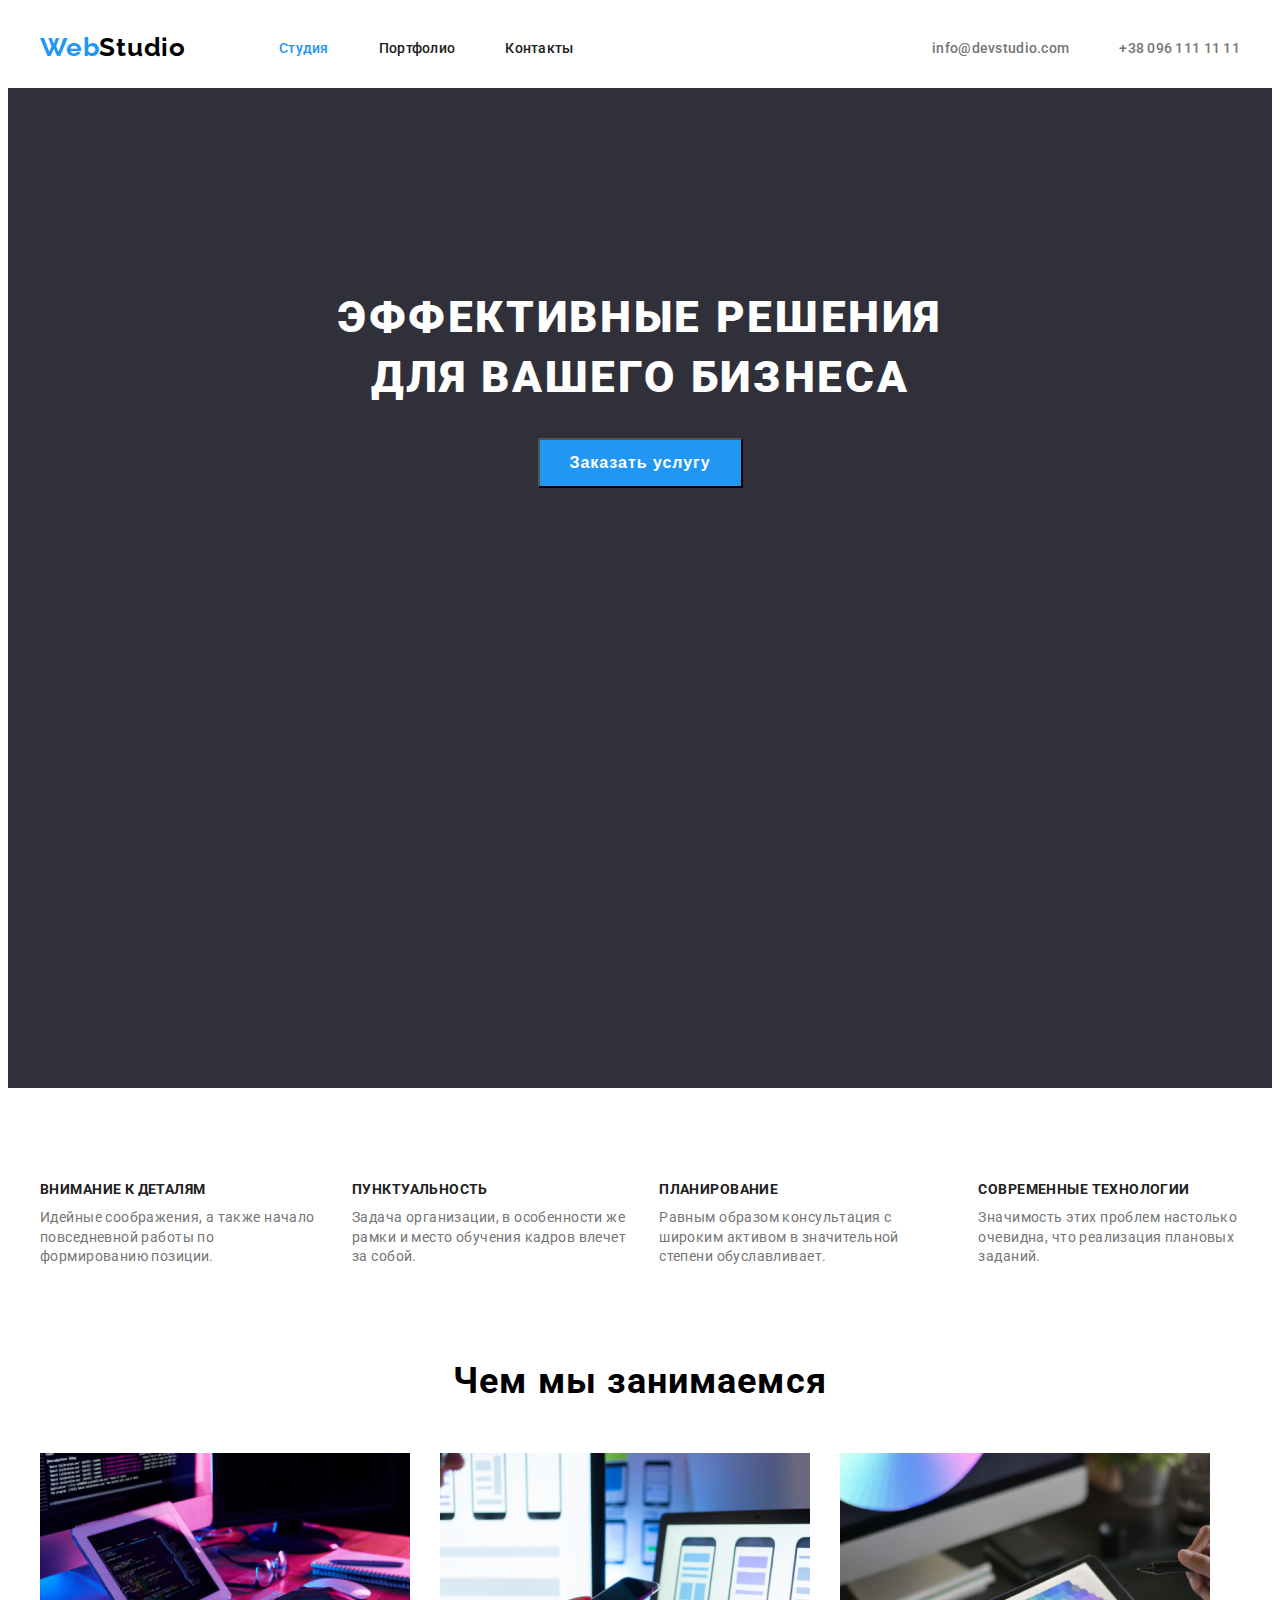
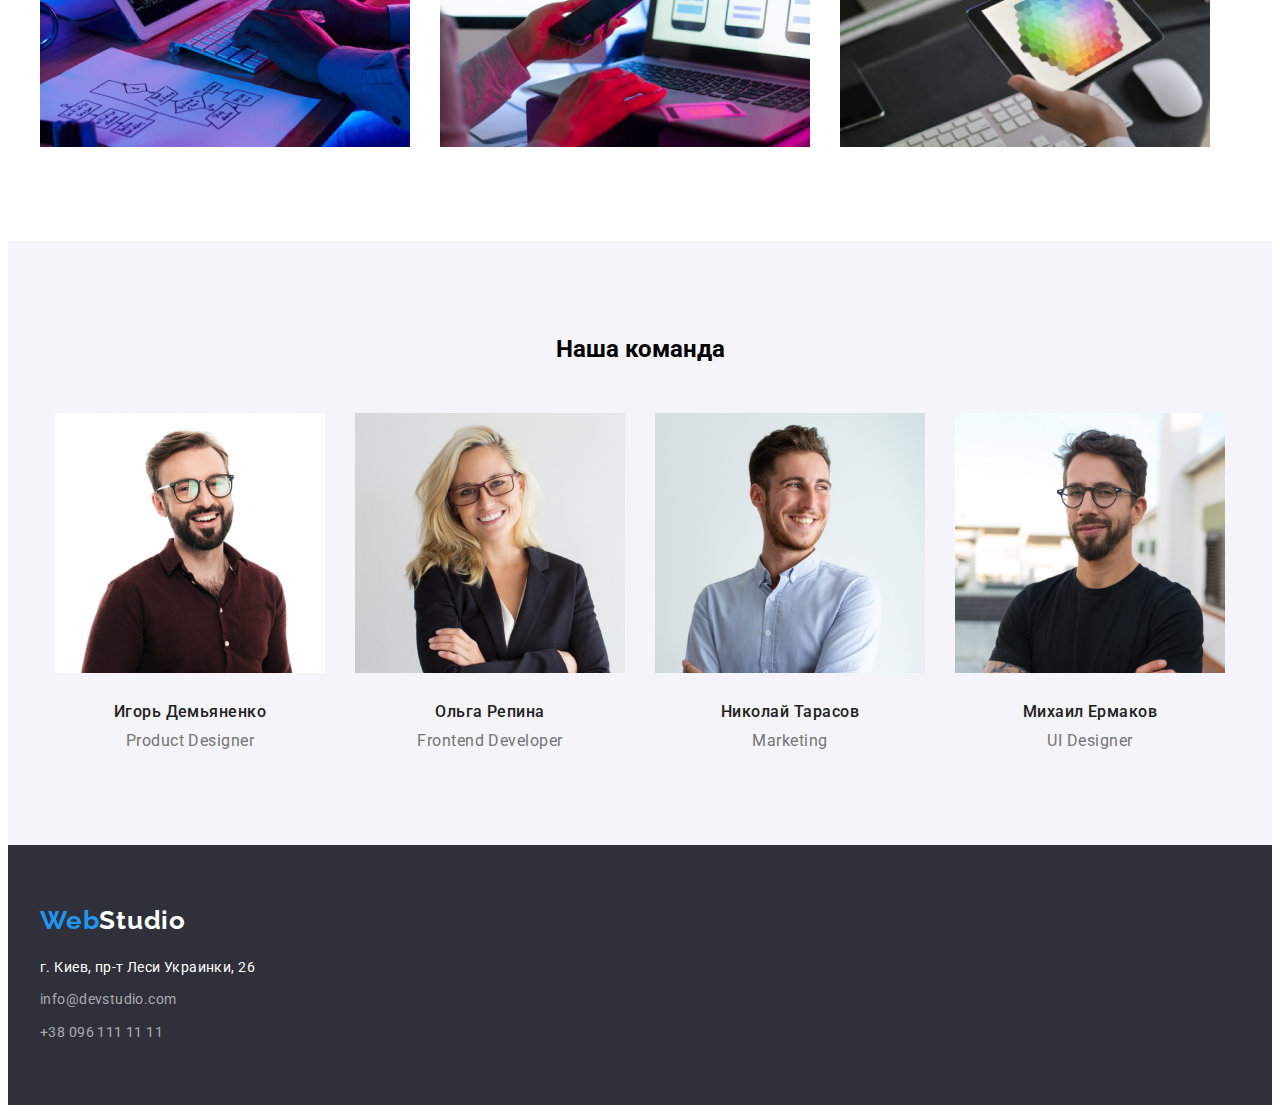
==== index.html @ 22041979 "DZ3" ====
<!DOCTYPE html>
<html lang="ru">
  <head>
    <meta charset="UTF-8" />
    <meta http-equiv="X-UA-Compatible" content="IE=edge" />
    <meta name="viewport" content="width=device-width, initial-scale=1.0" />
    <title>Document</title>
    <link rel="preconnect" href="https://fonts.googleapis.com" />
    <link rel="preconnect" href="https://fonts.gstatic.com" crossorigin />
    <link
      href="https://fonts.googleapis.com/css2?family=Raleway:wght@700&family=Roboto:wght@400;500;700;900&display=swap"
      rel="stylesheet"
    />
    <link
      rel="stylesheet"
      href="https://cdnjs.cloudflare.com/ajax/libs/modern-normalize/1.1.0/modern-normalize.min.css"
      integrity="sha512-wpPYUAdjBVSE4KJnH1VR1HeZfpl1ub8YT/NKx4PuQ5NmX2tKuGu6U/JRp5y+Y8XG2tV+wKQpNHVUX03MfMFn9Q=="
      crossorigin="anonymous"
      referrerpolicy="no-referrer"
    />
    <link rel="stylesheet" href="./css/styles.css" />
  </head>
  <body>
    <header class="header">
      <div class="container header-container">
        <nav class="header-nav">
          <a class="logo" href="./index.html" lang="en"><span class="web">Web</span>Studio</a>
          <ul class="menu-list list">
            <li class="menu-item">
              <a class="menu-link link current" href="./index.html">Студия</a>
            </li>
            <li class="menu-item">
              <a class="menu-link link" href="./portfolio.html">Портфолио</a>
            </li>
            <li class="menu-item"><a class="menu-link link" href="">Контакты</a></li>
          </ul>
        </nav>
        <div class="header-contacts">
          <ul class="contacts-list list">
            <li class="contacts-item">
              <a class="contacts-link-dark link" href="mail:info@devstudio.com">
                info@devstudio.com</a
              >
            </li>
            <li class="contacts-item">
              <a class="contacts-link-dark link" href="tel:+380961111111"> +38 096 111 11 11</a>
            </li>
          </ul>
        </div>
      </div>
    </header>
    <main>
      <section class="hero">
        <div class="container">
<h1 class="hero-title">Эффективные решения для вашего бизнеса</h1>
        <button class="header-btn" type="button">Заказать услугу</button>
      </section>
      <section class="section">
        <!-- <h2></h2> -->
        <div class="container">
          <ul class="section-list list">
            <li class="section-item">
              <h3 class="section-title">Внимание к деталям</h3>
              <p class="after-title">
                Идейные соображения, а также начало повседневной работы по формированию позиции.
              </p>
            </li>
            <li class="section-item">
              <h3 class="section-title">Пунктуальность</h3>
              <p class="after-title">
                Задача организации, в особенности же рамки и место обучения кадров влечет за собой.
              </p>
            </li>
            <li class="section-item">
              <h3 class="section-title">Планирование</h3>
              <p class="after-title">
                Равным образом консультация с широким активом в значительной степени обуславливает.
              </p>
            </li>
            <li class="section-item">
              <h3 class="section-title">Современные технологии</h3>
              <p class="after-title">
                Значимость этих проблем настолько очевидна, что реализация плановых заданий.
              </p>
            </li>
          </ul>
        </div>
      </section>
      <section class="section direction">
        <div class="container">
 <h2 class="pre-title">Чем мы занимаемся</h2>
        <ul class="directions list">
          <li class="directions-item">
            <img src="./images/img1.jpg" alt="website_creation" width="370"/>
          </li>
          <li class="directions-item">
            <img src="./images/img2.jpg" alt="application creation" width="370"/>
          </li class="directions-item">
          <li><img src="./images/img3.jpg" alt="design" width="370"/></li>
        </ul>
      </section>
        </div>
       
      <section class="section comand">
        <div class="container">
        <h2 class="comand-pre-title">Наша команда</h2>
        <ul class="comand-list list">
          <li class="comand-item">
            <img src="./images/team1.jpg" alt="Igor" width="270" />
            <h3 class="comand-title">Игорь Демьяненко</h3>
            <p class="comand-text">Product Designer</p>
          </li>
          <li class="comand-item">
            <img src="./images/team2.jpg" alt="Olgs" width="270" />
            <h3 class="comand-title">Ольга Репина</h3>
            <p class="comand-text">Frontend Developer</p>
          </li>
          <li class="comand-item">
            <img src="./images/team3.jpg" alt="Nikolai" width="270" />
            <h3 class="comand-title">Николай Тарасов</h3>
            <p class="comand-text">Marketing</p>
          </li>
          <li class="comand-item"> 
            <img src="./images/team4.jpg" alt="Mihail" width="270" />
            <h3 class="comand-title">Михаил Ермаков</h3>
            <p class="comand-text">UI Designer</p>
          </li>
        </ul>
        </div>
      </section>
        </div>
        
    </main>
    <footer class="contacts-bot">
      <div class="container">
<a class="logo-bottom" href="./index.html" lang="en"><span class="web">Web</span>Studio</a>
      <address>
        <ul class="contacts-list-bot list">
          <li>
            <a class="contacts-link-light link" href="https://goo.gl/maps/QXSwQN5gtXJ56YAf7"
              >г. Киев, пр-т Леси Украинки, 26</a
            >
          </li>
          <li>
            <a class="contacts-link-grey link" href="mail:info@devstudio.com">
              info@devstudio.com</a
            >
          </li>
          <li>
            <a class="contacts-link-grey link" href="tel:+380961111111"> +38 096 111 11 11</a>
          </li>
        </ul>
      </address>
      </div>
    </footer>
  </body>
</html>
---- css/styles.css ----
:root {
  --primary-title-color: #ffffff;
  --secondary-title-color: #212121;
  --third-tite-color: #757575;
  --primary-text-color: #212121;
  --second-text-color: #757575;
  --accent-color: #2196f3;
}

p,
h1,
h2,
h3,
h4,
h5,
h6 {
  margin: 0;
}

ul {
  margin: 0;
  padding: 0;
}

img {
  display: block;
  min-width: 100%;
}

body {
  font-family: 'Roboto', sans-serif;
}

.container {
  width: 1200px;
  padding-left: 15px;
  padding-right: 15px;
  margin: 0 auto;
}

.logo {
  font-family: Raleway;
  font-weight: 700;
  font-size: 26px;
  line-height: 1.19;
  letter-spacing: 0.03em;
  text-decoration: none;
}
.web {
  color: #2196f3;
}
.logo {
  color: #000000;
}

.list {
  list-style: none;
}

.link {
  text-decoration: none;
}

.menu-list .link.current {
  color: var(--accent-color);
}
/* --------------header-------------- */
.menu-list {
  display: flex;
  align-items: center;
}

.header {
  padding-top: 24px;
  padding-bottom: 25px;
}

.menu-link {
  padding-top: 32px;
  padding-bottom: 32px;
}

.header-nav {
  display: flex;
  align-items: center;
}

.header-container {
  display: flex;
  align-items: center;
}

.contacts-list {
  display: flex;
}

.header-contacts {
  margin-left: auto;
}

.logo {
  margin-right: 93px;
}

.menu-item:not(:last-child) {
  margin-right: 50px;
}

.section-list {
  display: flex;
}

.section-item:not(:last-child) {
  margin-right: 30px;
}

.after-title {
  padding-top: 10px;
}

/* .section-item.section-list:not(:last-child) {
  margin-right: 30px;
  width: calc(100% / 4 - 30px);
} */

.contacts-item:not(:last-child) {
  margin-right: 50px;
}

.menu-link {
  font-weight: 500;
  font-size: 14px;
  line-height: 1.14;
  letter-spacing: 0.02em;
  color: var(--primary-text-color);
  cursor: pointer;
}

.contacts-link-dark {
  font-weight: 500;
  font-size: 14px;
  line-height: 1.14;
  letter-spacing: 0.02em;
  color: var(--third-tite-color);
}

.menu-link:hover,
.menu-link:focus {
  color: var(--accent-color);
}

.contacts-link-dark:hover,
.contacts-link-dark:focus {
  color: var(--accent-color);
}

.header-btn {
  display: block;
  margin: 0 auto;
  font-weight: 700;
  font-size: 16px;
  line-height: 1, 87;
  letter-spacing: 0.06em;
  color: var(--primary-title-color);
  background-color: var(--accent-color);
  cursor: pointer;
  width: 205px;
  height: 50px;
  padding: 10px 30px;
  text-align: center;
  margin-top: 30px;
}

.header-btn {
  display: flex;
  justify-content: center;
  align-items: center;
}

.header-btn:focus,
.header-btn:hover {
  color: var(--primary-title-color);
}

.hero-title {
  font-weight: 900;
  font-size: 44px;
  line-height: 1.36;
  letter-spacing: 0.06em;
  text-transform: uppercase;
  color: var(--primary-title-color);
  text-align: center;
}

.header-container {
  width: 1200px;
  background-color: var(--primary-title-color);
}

.hero {
  padding: 200px 0;
  height: 600px;
  background-color: #2f303a;
}

.hero-title {
  width: 696px;
  font-size: 44px;
  margin: 0 auto;
}

.sectoin-list {
  list-style: none;
  display: flex;
}

.section {
  padding: 94px 0;
}

.direction {
  padding-top: 0;
}

.section-title {
  font-weight: 700;
  font-size: 14px;
  line-height: 1.14;
  letter-spacing: 0.03em;
  text-transform: uppercase;

  color: var(--primary-text-color);
}

.after-title {
  font-size: 14px;
  line-height: 1.41;
  letter-spacing: 0.03em;
  color: var(--second-text-color);
}

.pre-title {
  font-weight: 700;
  font-size: 36px;
  line-height: 1.16;
  letter-spacing: 0.03em;
}

.comand-title {
  font-weight: 500;
  font-size: 16px;
  line-height: 1.18;
  letter-spacing: 0.03em;
  color: var(--primary-text-color);
}

.comand-text {
  font-size: 16px;
  line-height: 1.18;
  letter-spacing: 0.03em;
  color: var(--second-text-color);
}

.contacts {
  background-color: #2f303a;
}
.contacts-link-light {
  font-size: 14px;
  line-height: 1.71;
  letter-spacing: 0.03em;
  color: var(--primary-title-color);
}
.contacts-link-grey {
  font-size: 14px;
  line-height: 1.71;
  letter-spacing: 0.03em;
  color: rgba(255, 255, 255, 0.6);
}

/* Pottfolio*/
.filtr-button {
  font-weight: 500;
  font-size: 16px;
  line-height: 1.62;
  letter-spacing: 0.03em;
  color: var(--secondary-title-color);
  background-color: #f5f4fa;
  cursor: pointer;
  border-radius: 4px;
}

.filtr-button:hover,
.filtr-button:focus {
  background-color: var(--accent-color);
  color: #f5f4fa;
}

.filtr-list {
  display: flex;
  justify-content: center;
}

.filtr-button {
  display: flex;
}

.filtr-list:not(:last-child) {
  margin-right: 9ps;
}

.pre-title {
  text-align: center;
  margin-bottom: 50px;
}

.directions {
  display: flex;
}

.directions-item:not(:last-child) {
  margin-right: 30px;
  display: flex;
}

.Portfolio-title {
  font-weight: 700;
  font-size: 18px;
  line-height: 2;
  letter-spacing: 0.06em;
  color: var(--primary-text-color);
}
.Portfolio-text {
  font-size: 16px;
  line-height: 1.87;
  letter-spacing: 0.03em;
  color: var(--third-tite-color);
}

address {
  font-style: normal;
}

.logo-bottom {
  font-family: Raleway;
  font-weight: 700;
  font-size: 26px;
  line-height: 1.19;
  letter-spacing: 0.03em;
  text-decoration: none;
}
.web {
  color: #2196f3;
}
.logo-bottom {
  color: var(--primary-title-color);
}

.contacts-link-light:hover,
.contacts-link-light:focus {
  color: var(--accent-color);
}

.contacts-link-grey:hover,
.contacts-link-grey:focus {
  color: var(--accent-color);
}

.comand {
  background-color: #f5f4fa;
}

.comand-list {
  display: flex;
  justify-content: center;
}

.comand-item {
  text-align: center;
}

.comand-pre-title {
  text-align: center;
  margin-bottom: 50px;
}

.comand-item:not(:last-child) {
  margin-right: 30px;
}

.comand-title {
  margin-top: 30px;
}

.comand-text {
  margin-top: 10px;
}

.logo-bottom {
  margin-top: 60px;
  margin-bottom: 60px;
}

.contacts-bot {
  display: block;
  padding-top: 60px;
  padding-bottom: 60px;
  margin: 0 auto;
  background-color: #2f303a;
}

.contacts-link-light {
  display: block;
  margin-top: 20px;
}

.contacts-link-grey {
  display: block;
  margin-top: 9px;
}

.filtr-list {
  margin-bottom: 50px;
}

.filtr-item:not(:last-child) {
  margin-right: 8px;
}

.portfolio {
  display: flex;
  flex-wrap: wrap;
  width: 1200px;
  flex-basis: calc((100% - 60px) / 3);
  margin-right: 30px;
}

.porfolio-item {
  margin-right: 30px;
}

.porfolio-item:nth-child(3n) {
  margin-right: 30px;
  margin-bottom: 30px;
}

.porfolio-item:nth-last-child(-n + 3) {
  margin-bottom: 0;
}

.Portfolio-title {
  padding-top: 20px;
  padding-left: 20px;
}

.Portfolio-text {
  padding-left: 20px;
}
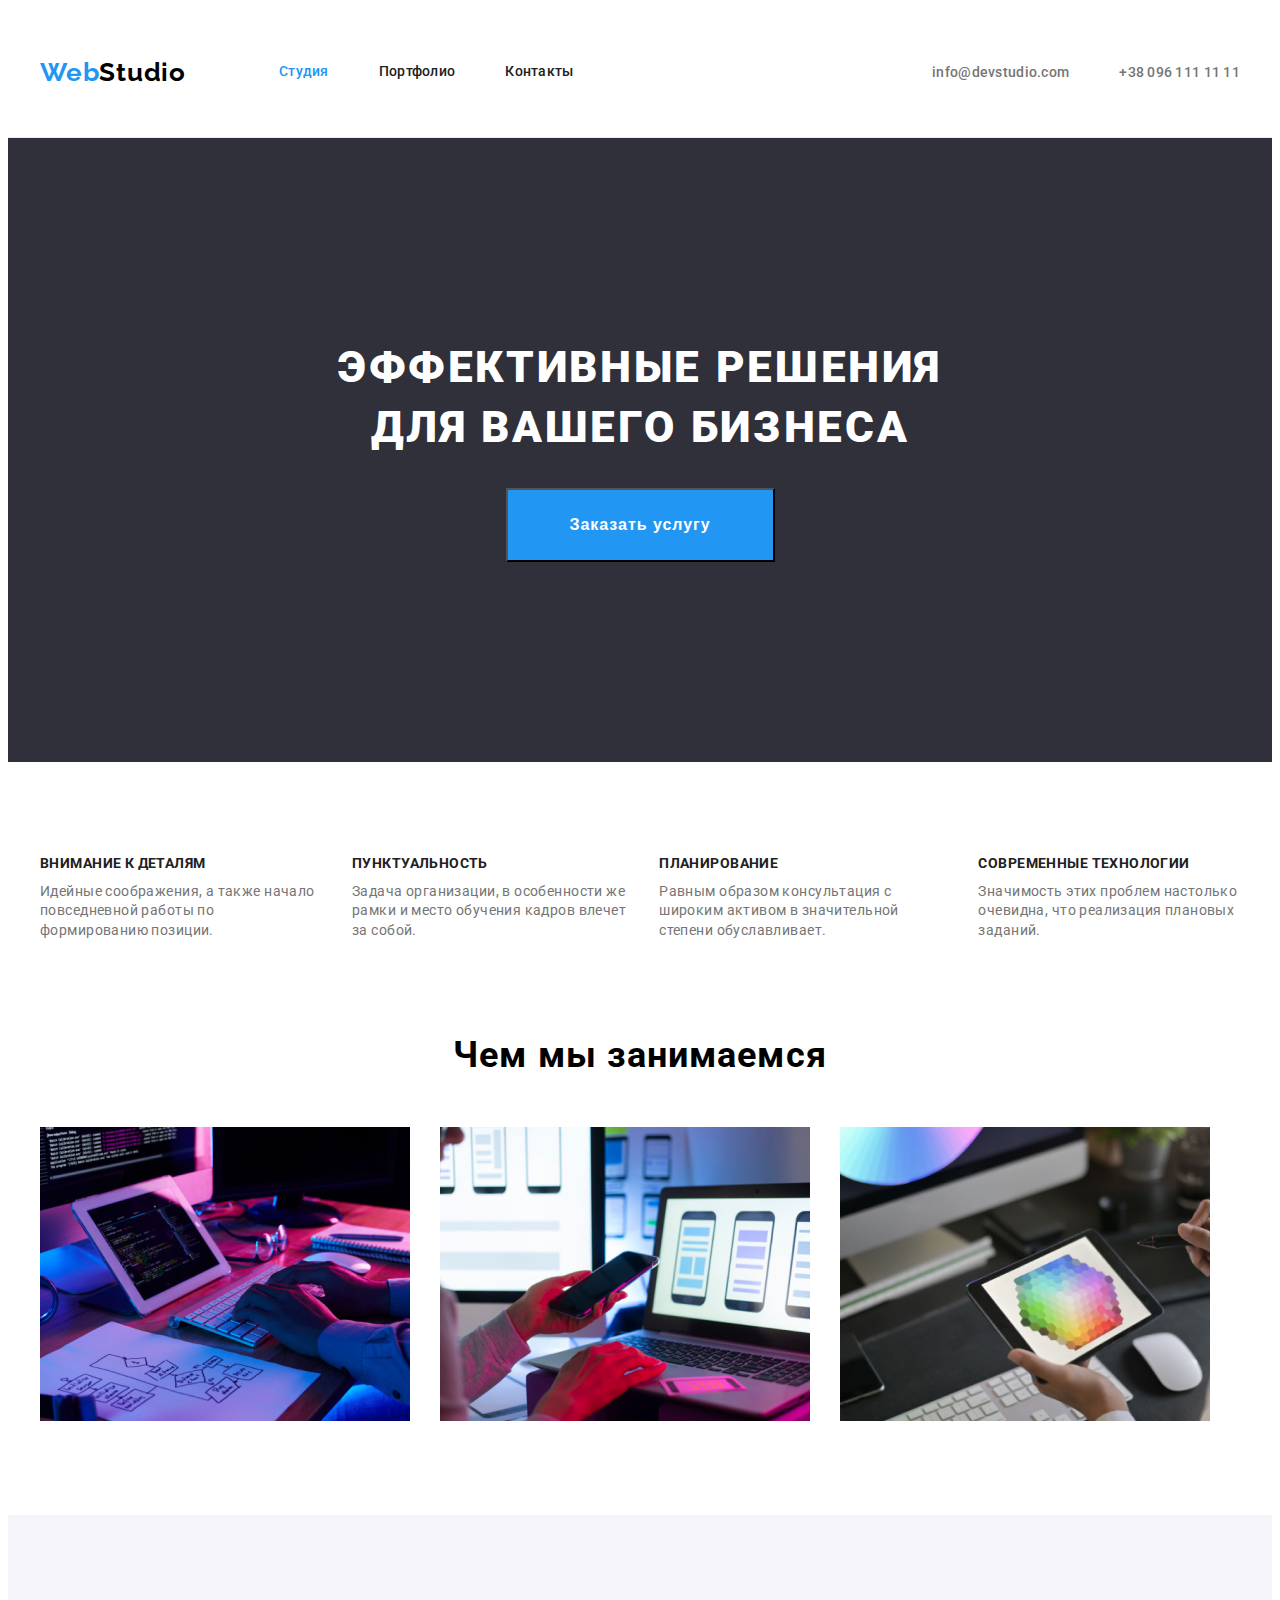
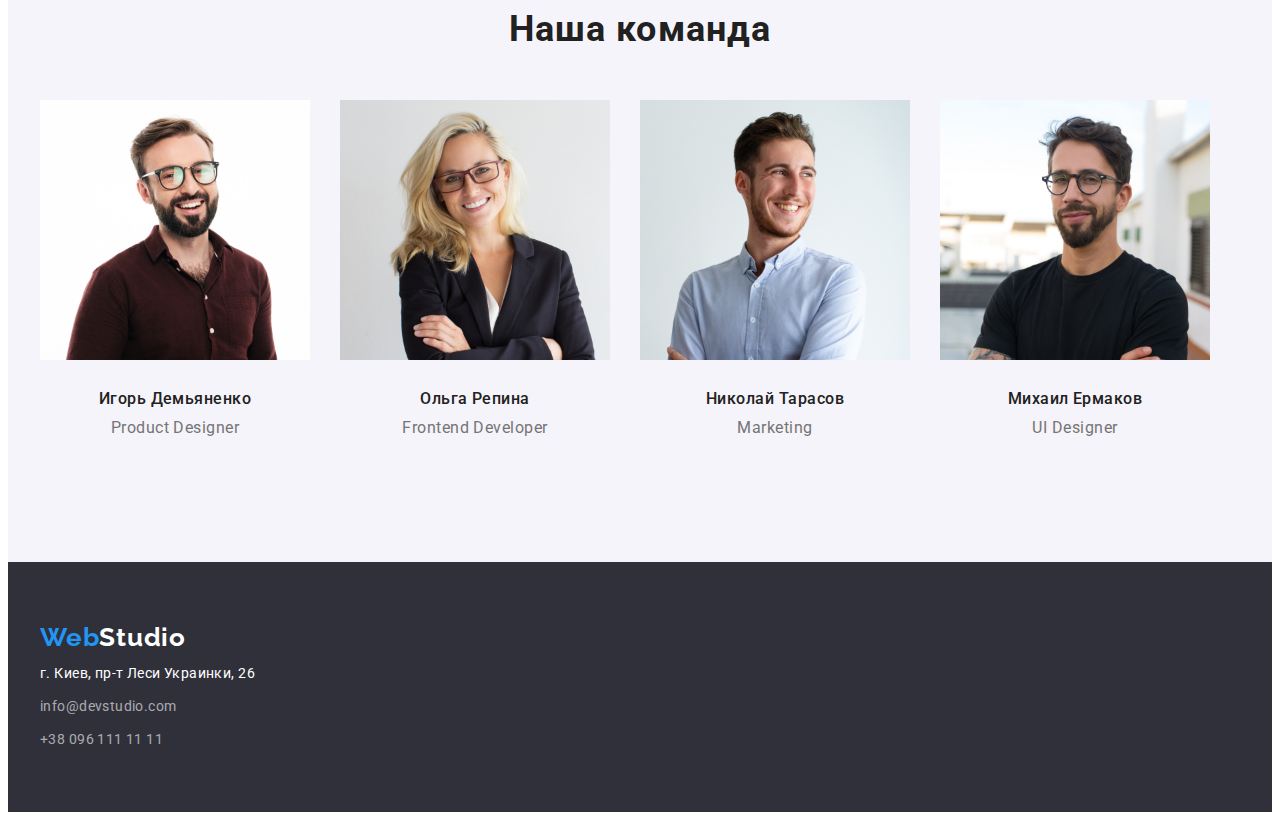
==== commit 3b3f2e5d: "DZ3 Pravki" ====
--- a/index.html
+++ b/index.html
@@ -27,26 +27,25 @@
           <a class="logo" href="./index.html" lang="en"><span class="web">Web</span>Studio</a>
           <ul class="menu-list list">
             <li class="menu-item">
-              <a class="menu-link link current" href="./index.html">Студия</a>
+              <a class="menu-link current" href="./index.html">Студия</a>
             </li>
             <li class="menu-item">
-              <a class="menu-link link" href="./portfolio.html">Портфолио</a>
+              <a class="menu-link" href="./portfolio.html">Портфолио</a>
             </li>
-            <li class="menu-item"><a class="menu-link link" href="">Контакты</a></li>
+            <li class="menu-item">
+              <a class="menu-link" href="">Контакты</a></li>
           </ul>
         </nav>
-        <div class="header-contacts">
           <ul class="contacts-list list">
             <li class="contacts-item">
-              <a class="contacts-link-dark link" href="mail:info@devstudio.com">
+              <a class="contacts-link-dark" href="mail:info@devstudio.com">
                 info@devstudio.com</a
               >
             </li>
             <li class="contacts-item">
-              <a class="contacts-link-dark link" href="tel:+380961111111"> +38 096 111 11 11</a>
+              <a class="contacts-link-dark" href="tel:+380961111111"> +38 096 111 11 11</a>
             </li>
           </ul>
-        </div>
       </div>
     </header>
     <main>
@@ -56,8 +55,8 @@
         <button class="header-btn" type="button">Заказать услугу</button>
       </section>
       <section class="section">
-        <!-- <h2></h2> -->
         <div class="container">
+          <h2 class="visually-hidden">Наши приемущества</h2>
           <ul class="section-list list">
             <li class="section-item">
               <h3 class="section-title">Внимание к деталям</h3>
@@ -88,42 +87,50 @@
       </section>
       <section class="section direction">
         <div class="container">
- <h2 class="pre-title">Чем мы занимаемся</h2>
+<h2 class="pre-title">Чем мы занимаемся</h2>
         <ul class="directions list">
           <li class="directions-item">
             <img src="./images/img1.jpg" alt="website_creation" width="370"/>
           </li>
           <li class="directions-item">
             <img src="./images/img2.jpg" alt="application creation" width="370"/>
-          </li class="directions-item">
-          <li><img src="./images/img3.jpg" alt="design" width="370"/></li>
+          </li>
+          <li class="directions-item"><img src="./images/img3.jpg" alt="design" width="370"/></li>
         </ul>
       </section>
         </div>
-       
       <section class="section comand">
         <div class="container">
         <h2 class="comand-pre-title">Наша команда</h2>
         <ul class="comand-list list">
+          
           <li class="comand-item">
             <img src="./images/team1.jpg" alt="Igor" width="270" />
-            <h3 class="comand-title">Игорь Демьяненко</h3>
+            <div class="comands">
+<h3 class="comand-title">Игорь Демьяненко</h3>
             <p class="comand-text">Product Designer</p>
+            </div>
           </li>
           <li class="comand-item">
             <img src="./images/team2.jpg" alt="Olgs" width="270" />
+             <div class="comands">
             <h3 class="comand-title">Ольга Репина</h3>
             <p class="comand-text">Frontend Developer</p>
+          </div>
           </li>
           <li class="comand-item">
             <img src="./images/team3.jpg" alt="Nikolai" width="270" />
+             <div class="comands">
             <h3 class="comand-title">Николай Тарасов</h3>
             <p class="comand-text">Marketing</p>
+             </div>
           </li>
           <li class="comand-item"> 
             <img src="./images/team4.jpg" alt="Mihail" width="270" />
+             <div class="comands">
             <h3 class="comand-title">Михаил Ермаков</h3>
             <p class="comand-text">UI Designer</p>
+            </div>
           </li>
         </ul>
         </div>
@@ -136,18 +143,14 @@
 <a class="logo-bottom" href="./index.html" lang="en"><span class="web">Web</span>Studio</a>
       <address>
         <ul class="contacts-list-bot list">
-          <li>
-            <a class="contacts-link-light link" href="https://goo.gl/maps/QXSwQN5gtXJ56YAf7"
-              >г. Киев, пр-т Леси Украинки, 26</a
-            >
+          <li class="contacts-link">
+            <a class="contacts-link-light" href="https://goo.gl/maps/QXSwQN5gtXJ56YAf7">г. Киев, пр-т Леси Украинки, 26</a>
           </li>
-          <li>
-            <a class="contacts-link-grey link" href="mail:info@devstudio.com">
-              info@devstudio.com</a
-            >
+          <li class="contacts-link">
+            <a class="contacts-link-grey" href="mail:info@devstudio.com">info@devstudio.com</a>
           </li>
-          <li>
-            <a class="contacts-link-grey link" href="tel:+380961111111"> +38 096 111 11 11</a>
+          <li class="contacts-link">
+            <a class="contacts-link-grey" href="tel:+380961111111"> +38 096 111 11 11</a>
           </li>
         </ul>
       </address>
--- a/css/styles.css
+++ b/css/styles.css
@@ -18,17 +18,29 @@
 }
 
 ul {
+  list-style: none;
   margin: 0;
   padding: 0;
 }
 
 img {
+  height: auto;
   display: block;
   min-width: 100%;
 }
 
 body {
   font-family: 'Roboto', sans-serif;
+}
+
+a {
+  text-decoration: none;
+}
+
+*,
+*:before,
+*:after {
+  box-sizing: inherit;
 }
 
 .container {
@@ -53,33 +65,37 @@
   color: #000000;
 }
 
-.list {
-  list-style: none;
-}
-
-.link {
-  text-decoration: none;
-}
-
-.menu-list .link.current {
+.menu-link.current {
   color: var(--accent-color);
 }
+
 /* --------------header-------------- */
+
+.visually-hidden {
+  position: absolute;
+  width: 1px;
+  height: 1px;
+  margin: -1px;
+  border: 0;
+  padding: 0;
+
+  white-space: nowrap;
+  clip-path: inset(100%);
+  clip: rect(0 0 0 0);
+  overflow: hidden;
+}
+
 .menu-list {
   display: flex;
   align-items: center;
 }
 
 .header {
+  border-bottom: 1px solid #ececec;
   padding-top: 24px;
   padding-bottom: 25px;
 }
 
-.menu-link {
-  padding-top: 32px;
-  padding-bottom: 32px;
-}
-
 .header-nav {
   display: flex;
   align-items: center;
@@ -88,16 +104,17 @@
 .header-container {
   display: flex;
   align-items: center;
-}
-
-.contacts-list {
-  display: flex;
 }
 
 .header-contacts {
   margin-left: auto;
 }
 
+.contacts-list {
+  margin-left: auto;
+  display: flex;
+}
+
 .logo {
   margin-right: 93px;
 }
@@ -112,10 +129,6 @@
 
 .section-item:not(:last-child) {
   margin-right: 30px;
-}
-
-.after-title {
-  padding-top: 10px;
 }
 
 /* .section-item.section-list:not(:last-child) {
@@ -128,12 +141,15 @@
 }
 
 .menu-link {
+  display: block;
   font-weight: 500;
   font-size: 14px;
   line-height: 1.14;
   letter-spacing: 0.02em;
   color: var(--primary-text-color);
   cursor: pointer;
+  padding-top: 32px;
+  padding-bottom: 32px;
 }
 
 .contacts-link-dark {
@@ -152,6 +168,10 @@
 .contacts-link-dark:hover,
 .contacts-link-dark:focus {
   color: var(--accent-color);
+}
+
+.contacts-link {
+  margin-top: 9px;
 }
 
 .header-btn {
@@ -192,14 +212,8 @@
   text-align: center;
 }
 
-.header-container {
-  width: 1200px;
-  background-color: var(--primary-title-color);
-}
-
 .hero {
   padding: 200px 0;
-  height: 600px;
   background-color: #2f303a;
 }
 
@@ -237,6 +251,7 @@
   line-height: 1.41;
   letter-spacing: 0.03em;
   color: var(--second-text-color);
+  margin-top: 10px;
 }
 
 .pre-title {
@@ -279,14 +294,16 @@
 
 /* Pottfolio*/
 .filtr-button {
+  border: transparent;
   font-weight: 500;
   font-size: 16px;
   line-height: 1.62;
   letter-spacing: 0.03em;
-  color: var(--secondary-title-color);
+  color: var (--primary-title-color);
   background-color: #f5f4fa;
   cursor: pointer;
   border-radius: 4px;
+  padding: 6px 22px;
 }
 
 .filtr-button:hover,
@@ -296,17 +313,12 @@
 }
 
 .filtr-list {
-  display: flex;
   justify-content: center;
 }
 
-.filtr-button {
-  display: flex;
-}
-
-.filtr-list:not(:last-child) {
+/* .filtr-list:not(:last-child) {
   margin-right: 9ps;
-}
+} */
 
 .pre-title {
   text-align: center;
@@ -319,17 +331,18 @@
 
 .directions-item:not(:last-child) {
   margin-right: 30px;
-  display: flex;
-}
-
-.Portfolio-title {
+}
+
+.portfolio-title {
+  text-decoration: none;
   font-weight: 700;
   font-size: 18px;
   line-height: 2;
   letter-spacing: 0.06em;
   color: var(--primary-text-color);
 }
-.Portfolio-text {
+.portfolio-text {
+  text-decoration: none;
   font-size: 16px;
   line-height: 1.87;
   letter-spacing: 0.03em;
@@ -371,7 +384,6 @@
 
 .comand-list {
   display: flex;
-  justify-content: center;
 }
 
 .comand-item {
@@ -379,16 +391,17 @@
 }
 
 .comand-pre-title {
+  font-weight: 700;
+  font-size: 36px;
+  line-height: 1.16;
   text-align: center;
+  letter-spacing: 0.03em;
+  color: var(--secondary-title-color);
   margin-bottom: 50px;
 }
 
 .comand-item:not(:last-child) {
   margin-right: 30px;
-}
-
-.comand-title {
-  margin-top: 30px;
 }
 
 .comand-text {
@@ -400,58 +413,68 @@
   margin-bottom: 60px;
 }
 
+.comands {
+  padding-top: 30px;
+  padding-bottom: 30px;
+}
+
 .contacts-bot {
-  display: block;
   padding-top: 60px;
   padding-bottom: 60px;
-  margin: 0 auto;
   background-color: #2f303a;
 }
 
 .contacts-link-light {
   display: block;
-  margin-top: 20px;
 }
 
 .contacts-link-grey {
   display: block;
-  margin-top: 9px;
 }
 
 .filtr-list {
   margin-bottom: 50px;
+  display: flex;
 }
 
 .filtr-item:not(:last-child) {
-  margin-right: 8px;
-}
-
-.portfolio {
+  margin-right: 9px;
+}
+
+.porfolio-texts {
+  padding-left: 24px;
+  padding-bottom: 20px;
+  padding-top: 20px;
+}
+
+.portfolio-list {
   display: flex;
   flex-wrap: wrap;
-  width: 1200px;
-  flex-basis: calc((100% - 60px) / 3);
-  margin-right: 30px;
 }
 
 .porfolio-item {
-  margin-right: 30px;
-}
-
-.porfolio-item:nth-child(3n) {
+  flex-basis: calc((100% - 3 * 30px) / 3);
   margin-right: 30px;
   margin-bottom: 30px;
+  background: #ffffff;
+  /* border: 1px solid #eeeeee; */
+  box-sizing: border-box;
+}
+
+.porfolio-item:nth-child(3n) {
+  margin-right: 0px;
 }
 
 .porfolio-item:nth-last-child(-n + 3) {
   margin-bottom: 0;
 }
 
-.Portfolio-title {
-  padding-top: 20px;
-  padding-left: 20px;
-}
-
-.Portfolio-text {
-  padding-left: 20px;
-}
+.porfolio-texts {
+  border: 1px solid #eeeeee;
+}
+
+.portfolio-link:hover,
+.portfolio-link:focus {
+  transform: scale(1.12);
+  display: block;
+}
